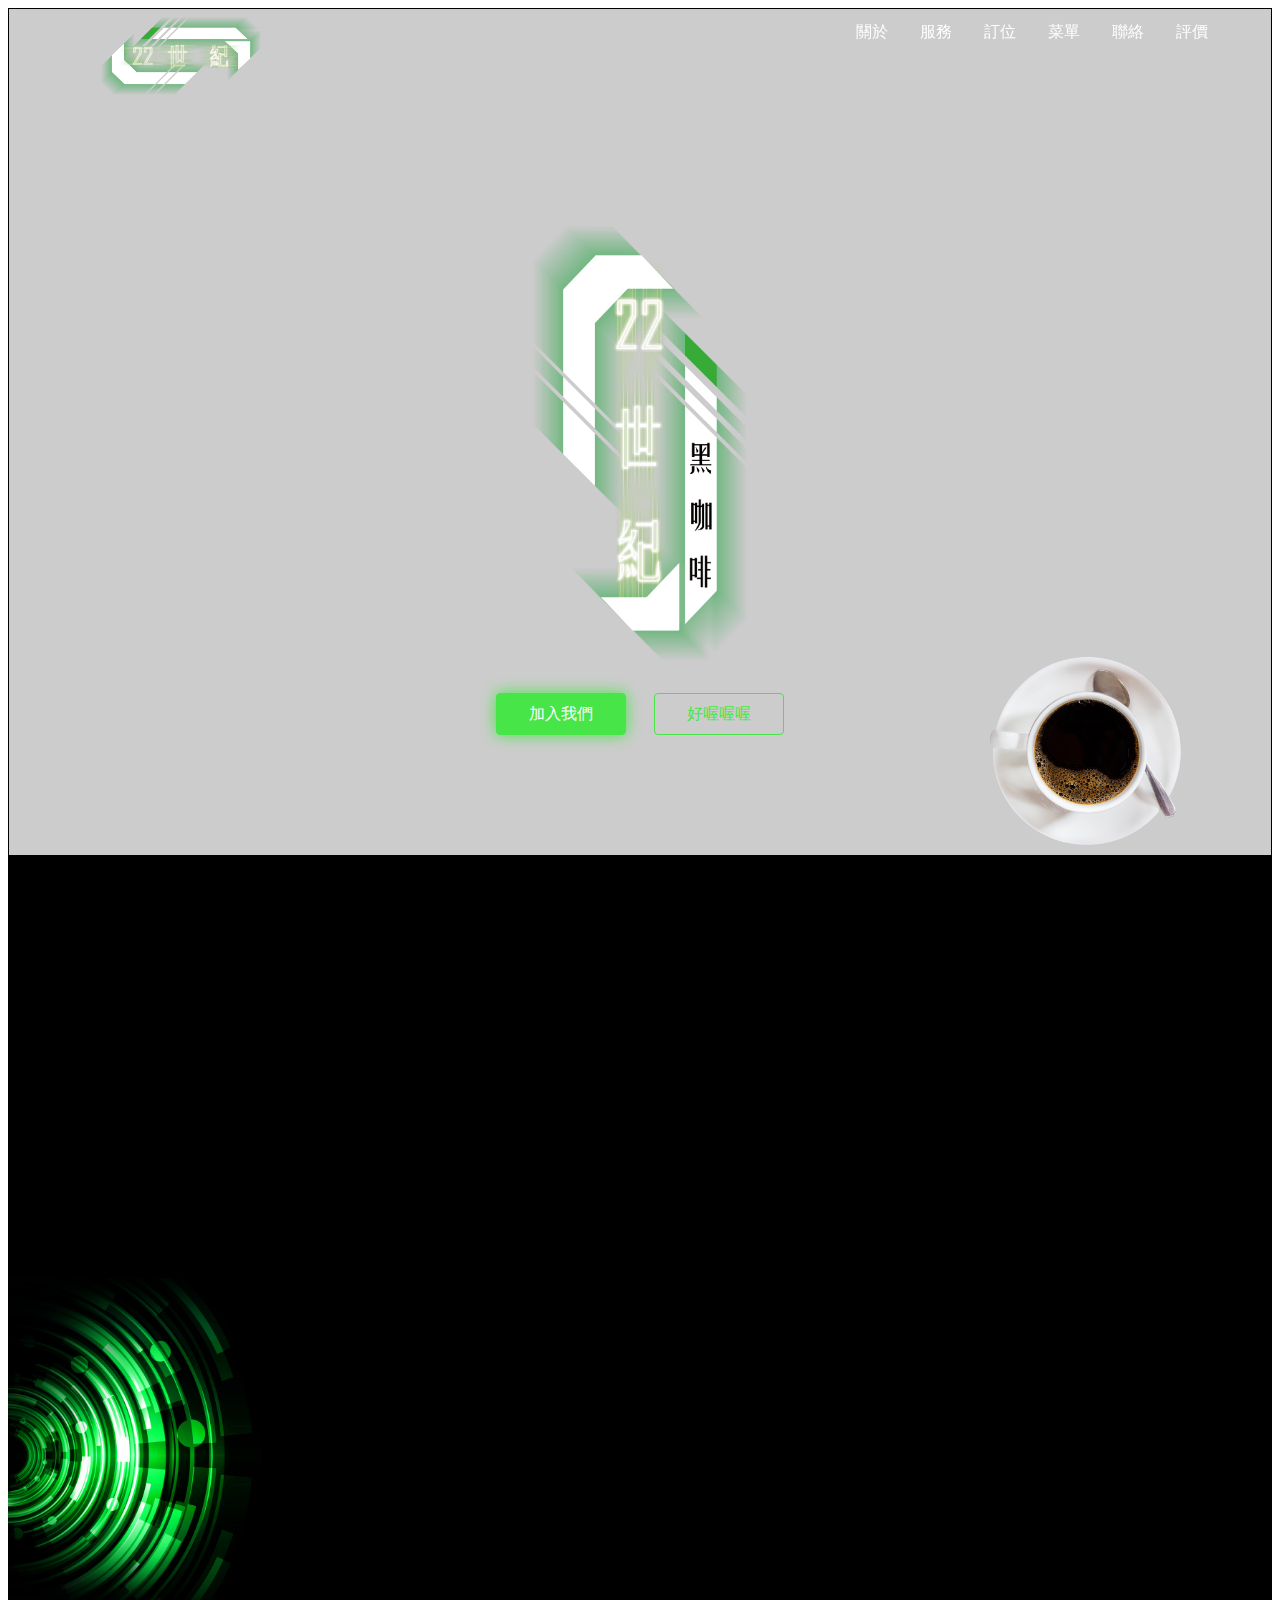
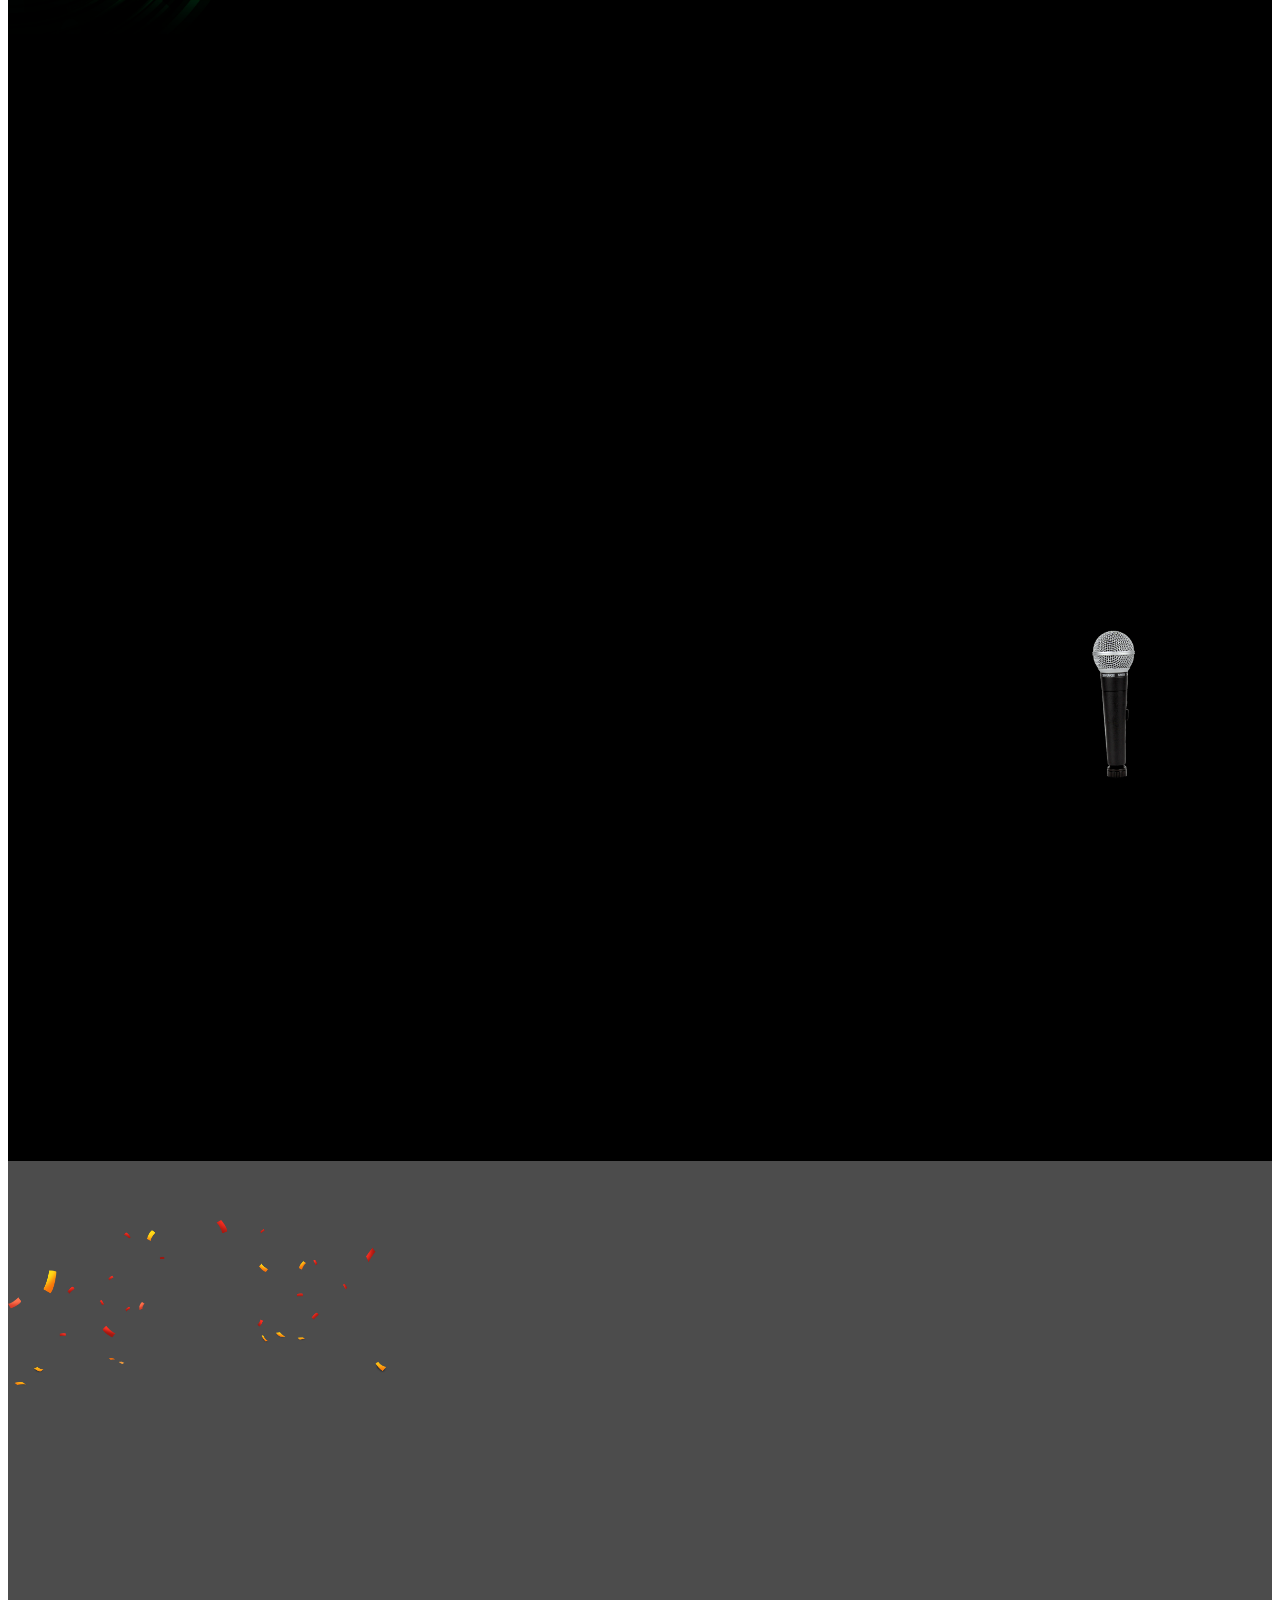
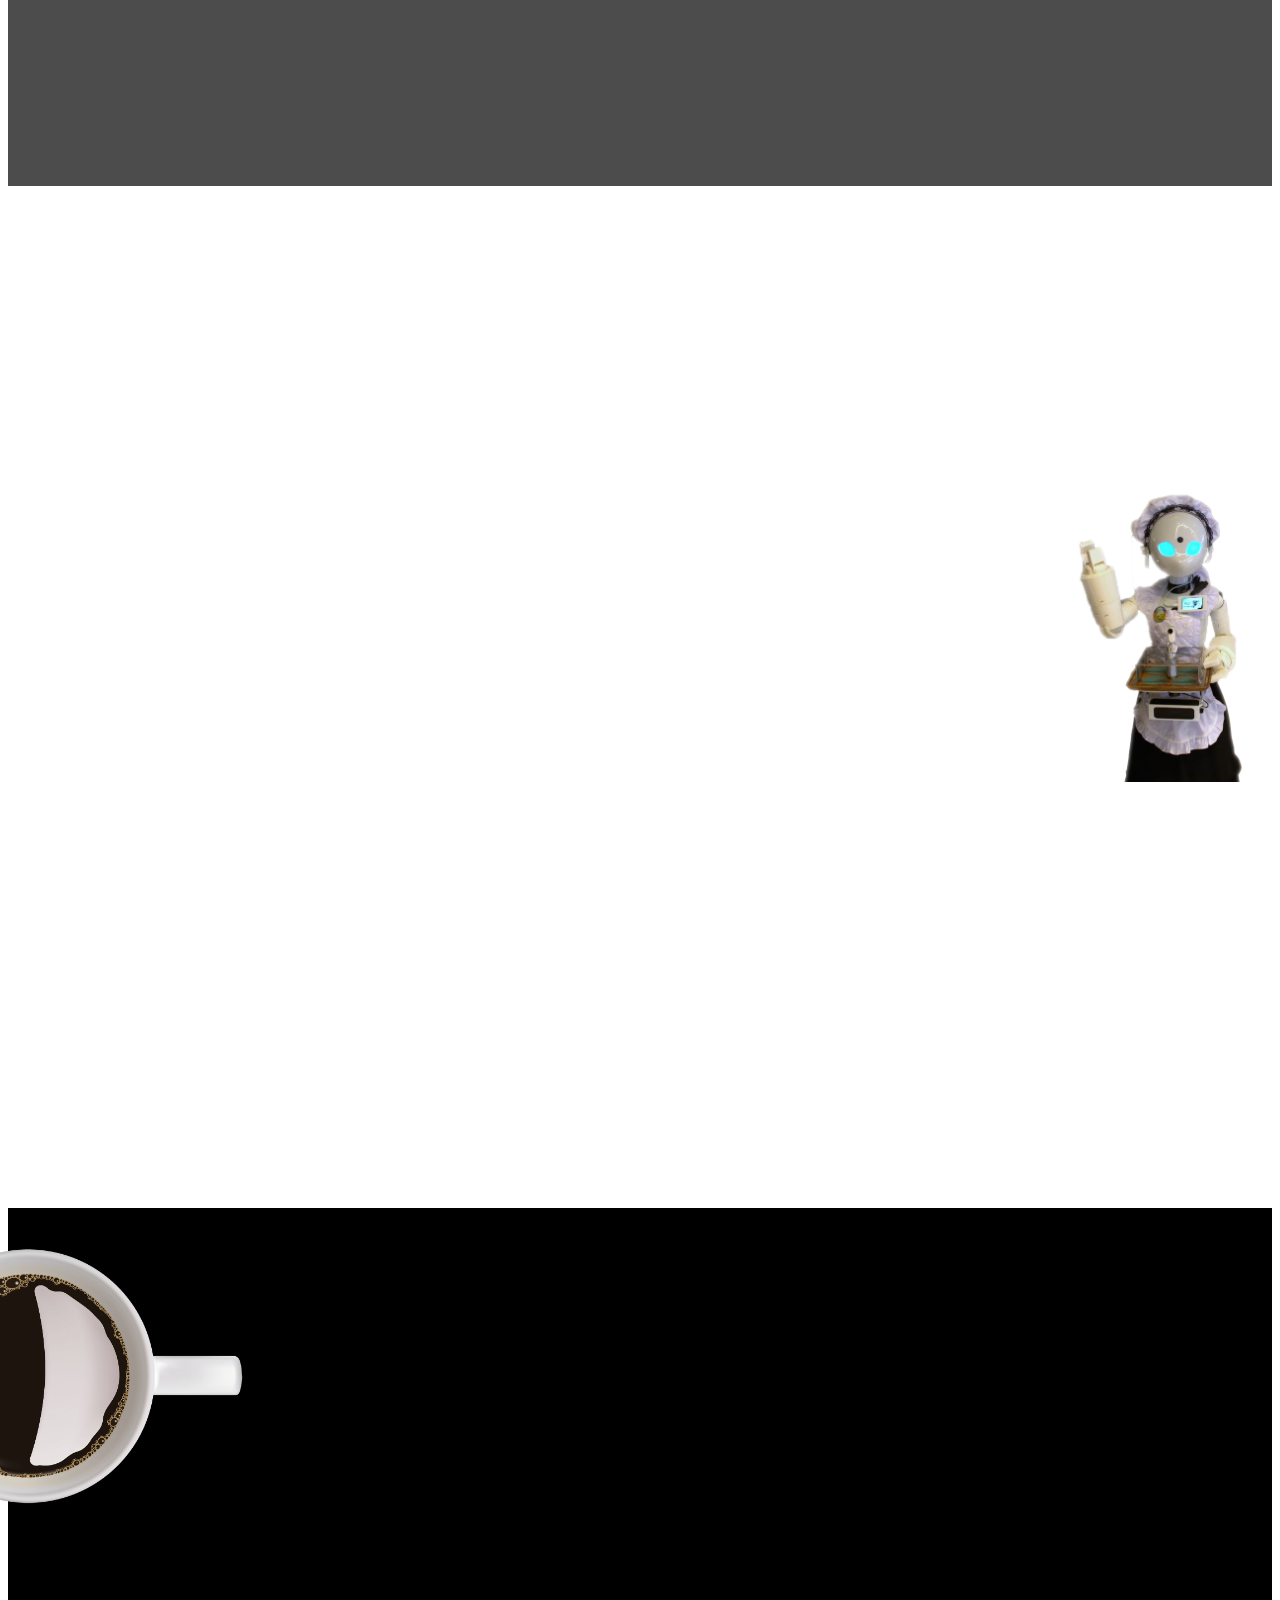
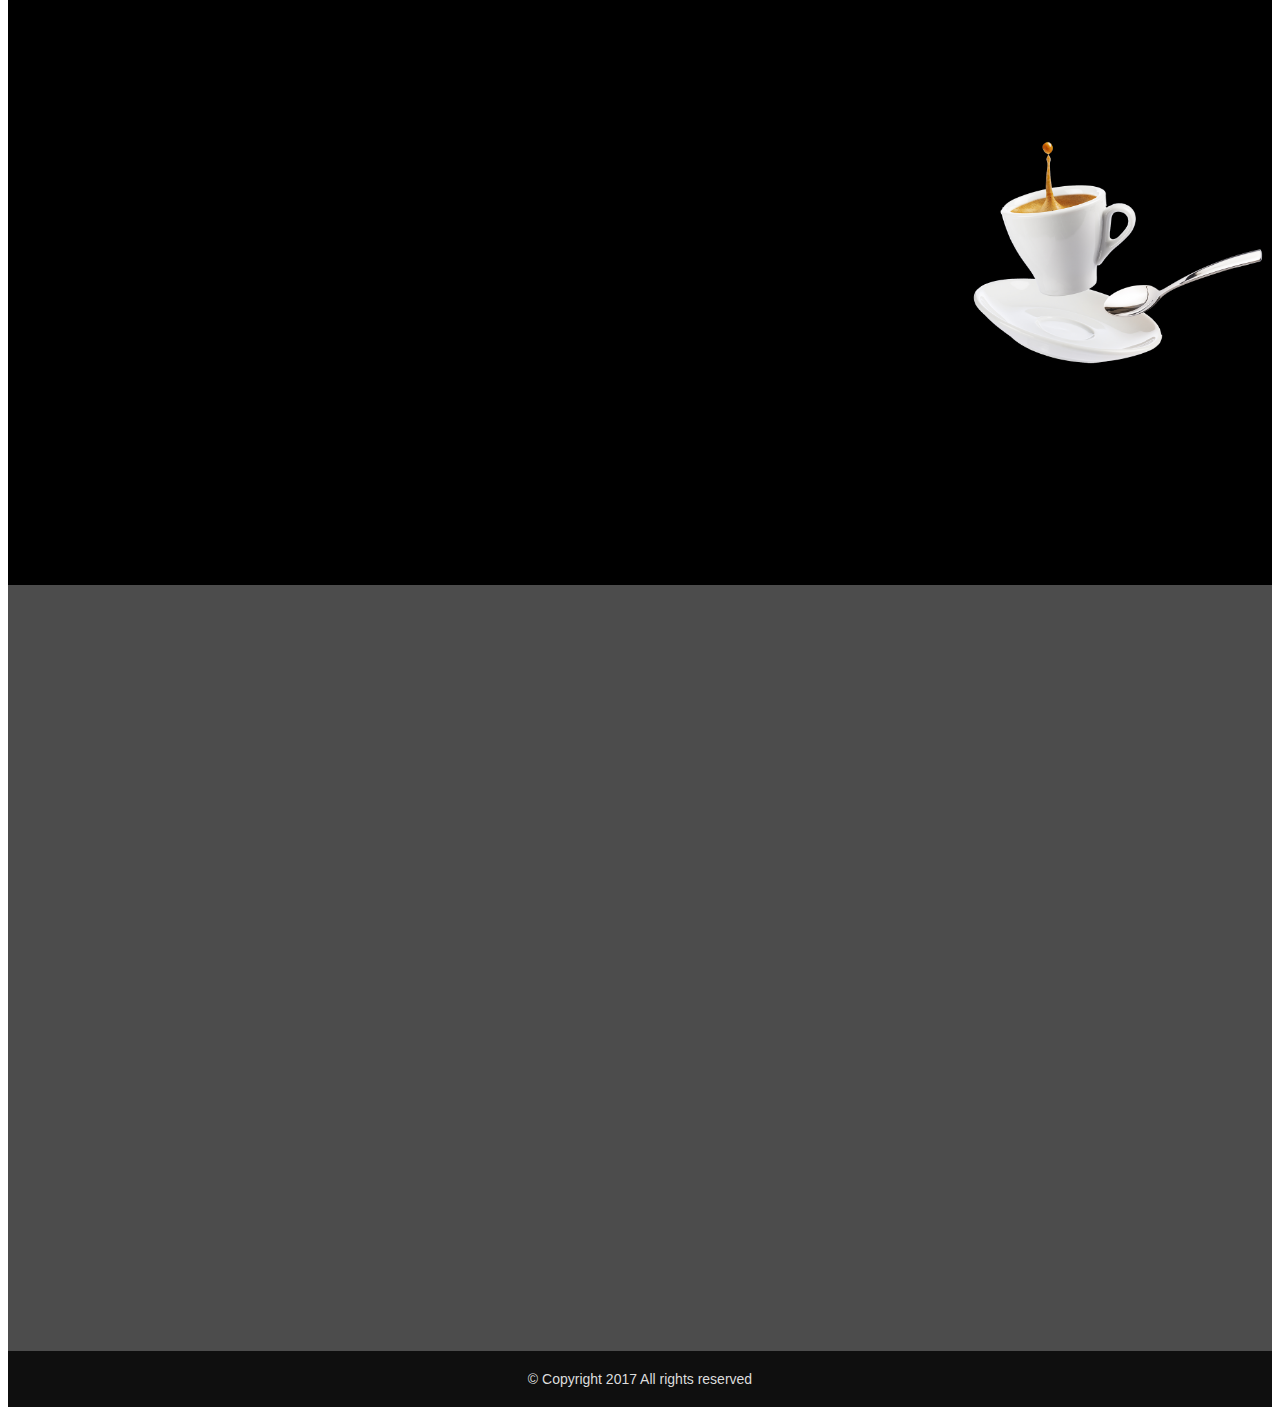
==== index.html @ e8d7d461 "Add files via upload" ====
<!DOCTYPE html>
<html lang="zh-Hent-TW">
<head>
	<meta charset="UTF-8">
	<meta name="viewport" content="width=device-width, initial-scale=1.0">
	<title>22世紀黑咖啡</title>
	<!-- Normalize -->
	<link rel="s22世紀黑咖啡tylesheet" href="assets/css/normalize.css">
	<!-- Vendor -->
	<link rel="stylesheet" href="assets/vendor/owlcarousel2/assets/owl.carousel.min.css">
	<link rel="stylesheet" href="assets/vendor/fancybox3/jquery.fancybox.css">
	<!-- <link rel="stylesheet" href="assets/vendor/owlcarousel2/assets/owl.theme.default.min.css"> -->
	<!-- Custom -->
	<link rel="stylesheet" href="assets/css/style.css">
</head>
<body>
	<div class="wrapper">

		<!-- Start header -->
		<header class="header">
			<div class="navbar">
				<div class="container">
					<a href="#!" class="brand">
						<h1>22世紀 黑咖啡</h1>
					</a>
					<ul class="nav js-onePageNav">
						<li class="nav-item">
							<a href="index.html#about" class="nav-link">關於</a>
						</li>
						<li class="nav-item">
							<a href="index.html#service" class="nav-link">服務</a>
						</li>
						<li class="nav-item">
							<a href="index.html#reservation" class="nav-link">訂位</a>
						</li>
						<li class="nav-item">
							<a href="index.html#menu" class="nav-link">菜單</a>
						</li>
						<li class="nav-item">
							<a href="index.html#contact" class="nav-link">聯絡</a>
						</li>
						<li class="nav-item">
							<a href="evaluation.html" class="nav-link">評價</a>
						</li>
						<!-- <a href="#!" class="close-btn">
							<span></span>
							<span></span>
						</a> -->
					</ul>
					<a href="#!" class="menu-toggle">
						<span></span>
						<span></span>
						<span></span>
					</a>
				</div>
			</div>
		</header>
		<!-- End header -->

		<!-- Start main -->
		<section class="main">
			
			<!-- Start jumbotron -->
			<div class="jumbotron jumbotron-video">
				<div class="mask-dark"></div>
				<div class="container">
					<div class="logo-image js-fadeInUp"></div>
					<div class="btn-group-center js-fadeInUp">
						<a href="#!" class="btn btn-lg btn-primary">加入我們</a>
						<a href="#!" class="btn btn-lg btn-secondary">好喔喔喔</a>
					</div>
				</div>
			</div>
			<!-- End jumbotron -->

			<!-- Start about -->
			<div id="about" class="hero hero-bg-grey">
				<img class="parallax-1 rellax" src="assets/images/parallax/001.png" alt="">
				<div class="container">
					<div class="row">
						<div class="col-lg-6 col-md-12">
							<div class="about-preview js-fadeInLeft">
								<h3 class="title">
								迎向未來的咖啡</h3>
								<p class="para">未來是甚麼樣子?不論是100年後、10年後、1年後還是1個月後甚至是1秒以後，都沒人知道未來會是甚麼樣子，但是大家會喝咖啡來為未知的未來做好準備
								</p>
								<a href="#!" class="btn btn-primary">更多我們的故事</a>
							</div>
						</div>
						<div class="col-lg-6 col-md-12">
							<div class="js-fadeInRight">
								<div class="image-container">
									<div class="image" style="background-image: url('assets/images/products/product005.jpg');"></div>
								</div>
							</div>
						</div>
					</div>
				</div>
			</div>
			<!-- End about -->

			<!-- Start service -->
			<div id="service" class="hero hero-bg-white">
				<img src="assets/images/parallax/002.png" alt="" class="rellax parallax-2" data-rellax-speed="-2">
				<div class="container">
					<div class="section-intro js-fadeInUp">
						<h2 class="title">SERVICES</h2>
						<p class="para">這裡所提供的<br>永遠都是最完美的咖啡</p>
					</div>
					<div class="service-group">
						<div class="row">
							<div class="col-lg-4 col-md-6 col-sm-12">
								<div class="service-item js-fadeInUp">
									<div class="image-container">
										<div class="image" style="background-image: url('assets/images/products/product001.jpg');"></div>
									</div>
									<div class="preview">
										<h4 class="title">先進的服務</h4>
										<h5 class="subtitle">引進機械服務生技術，將人為疏失降至最小</h5>
										<p class="para">從科技公司特別引進，經過特殊的人工智能訓練，動作精密，不會出任何差錯，即便遇到天災人禍也能做出完美的反應
										</p>
										<a href="#!" class="btn btn-secondary">Read more</a>
									</div>
								</div>
							</div>
							<div class="col-lg-4 col-md-6 col-sm-12">
								<div class="service-item">
									<div class="image-container">
										<div class="image" style="background-image: url('assets/images/products/product002.jpg');"></div>
									</div>
									<div class="preview">
										<h4 class="title">精緻的小點</h4>
										<h5 class="subtitle">先進的人工智能料理
										，帶給您優質的未來</h5>
										<p class="para">由本公司特別研發機器人所擔任廚師，能夠根據顧客要求隨意的調味，帶給您完美的一餐</p>
										<a href="#!" class="btn btn-secondary">Read more</a>
									</div>
								</div>
							</div>
							<div class="col-lg-4 col-md-6 col-sm-12">
								<div class="service-item">
									<div class="image-container">
										<div class="image" style="background-image: url('assets/images/products/product003.jpg');"></div>
									</div>
									<div class="preview">
										<h4 class="title">寬敞的包廂</h4>
										<h5 class="subtitle">提供包廂，歡迎進入
										</h5>
										<p class="para">提供寬敞的包廂空間，內部隱私空間自由，絕不會被打擾，包廂內同時也有專門服務機器人，能夠根據顧客要求做出對應</p>
										<a href="#!" class="btn btn-secondary">Read more</a>
									</div>
								</div>
							</div>
						</div>
					</div>
				</div>
			</div>
			<!-- End service -->

			<!-- Start reservation -->
			<div id="reservation" class="hero reservation">
				<div class="mask-dark"></div>
				<img src="assets/images/parallax/003.png" alt="" class="rellax parallax-3" data-rellax-speed="-2">
				<div class="container">
					<div class="section-intro js-fadeInUp">
						<h2 class="title">RESERVATION</h2>
						<p class="para">快來喔!<br>有超擬真人工智能女僕
						</p>
					</div>
					<div class="btn-group-center js-fadeInUp">
						<a href="#!" class="btn btn-primary btn-lg">訂位請點我</a>
					</div>
				</div>
			</div>
			<!-- End reservation -->

			<!-- Start menu -->
			<div id="menu" class="hero">
				<img src="assets/images/parallax/004.png" alt="" class="rellax parallax-4" data-rellax-speed="-2">
				<div class="container">
					<div class="section-intro js-fadeInUp">
						<h2 class="title">MENU</h2>
						<p class="para2">來看看我們的菜單，提供了各式各樣的商品等等的文字<br>換行繼續寫，更多的文字</p>
					</div>
					<div class="menu-list js-fadeInUp">
						<div class="title-bar">
							<h3 class="title">Coffee & Beverage</h3>
							<a href="#!" class="btn btn-secondary mobile-hidden">more</a>
						</div>
						<div class="owl-carousel owl-theme">
							<a class="list-item" data-fancybox="group" href="assets/images/products/product005.jpg">
								<div class="image-container">
									<div class="image" style="background-image: url('assets/images/products/product009.jpg');"></div>
								</div>
								<div class="preview">
									<h5 class="title">基因改造青花素雞肉三明治</h5>
									<h6 class="subtitle">供應的條件</h6>
								</div>
							</a>
							<a class="list-item" data-fancybox="group" href="assets/images/products/product006.jpg">
								<div class="image-container">
									<div class="image" style="background-image: url('assets/images/products/product006.jpg');"></div>
								</div>
								<div class="preview">
									<h5 class="title">綠煙分子咖啡</h5>
									<h6 class="subtitle">供應的條件</h6>
								</div>
							</a>
							<a class="list-item" data-fancybox="group" href="assets/images/products/product007.jpg">
								<div class="image-container">
									<div class="image" style="background-image: url('assets/images/products/product007.jpg');"></div>
								</div>
								<div class="preview">
									<h5 class="title">鱟血牛肉骸堡</h5>
									<h6 class="subtitle">供應的條件</h6>
								</div>
							</a>
							<a class="list-item" data-fancybox="group" href="assets/images/products/product008.jpg">
								<div class="image-container">
									<div class="image" style="background-image: url('assets/images/products/product008.jpg');"></div>
								</div>
								<div class="preview">
									<h5 class="title">骯亮鬆餅</h5>
									<h6 class="subtitle">供應的條件</h6>
								</div>
							</a>
							<a class="list-item" data-fancybox="group" href="assets/images/products/product004.jpg">
								<div class="image-container">
									<div class="image" style="background-image: url('assets/images/products/product004.jpg');"></div>
								</div>
								<div class="preview">
									<h5 class="title">甘藍蜜糖莓吐司</h5>
									<h6 class="subtitle">供應的條件</h6>
								</div>
							</a>
						</div>
						<div class="btn-group-center desktop-hidden">
							<a href="#!" class="btn btn-secondary">more</a>
						</div>
					</div>
				</div>
			</div>
			<!-- End menu -->

			<!-- Start contact -->
			<div id="contact" class="hero hero-bg-grey">
				<img src="assets/images/parallax/005.png" alt="" class="rellax parallax-5" data-rellax-speed="-2">
				<div class="container">
					<div class="section-intro js-fadeInUp">
						<h2 class="title">CONTACT</h2>
						<p class="para">想要聯絡我們或了解更多的資訊嗎？你可以利用底下的聯絡方式</p>
					</div>
					<div class="row">
						<div class="col-lg-6 col-md-12">
							<div class="contact-info js-fadeInLeft">
								<div class="info-item">
									<h4 class="title"><span>PHONE & TEL</span></h4>
									<div class="info">
										<a href="#!">0912-345-678</a>
										<span> | </span>
										<a href="#!">07-7894561</a>
									</div>
								</div>
								<div class="info-item">
									<h4 class="title"><span>LOCATION</span></h4>
									<a href="#!" class="info">桃園</a>
								</div>
								<div class="info-item">
									<h4 class="title"><span>HOURS</span></h4>
									<a href="#!" class="info">00:00到8:00</a>
								</div>
							</div>
						</div>
						<div class="col-lg-6 col-md-12">
							<div class="map-container js-fadeInRight">
								<iframe src="https://www.google.com/maps/embed?pb=!1m14!1m8!1m3!1d14049.071681355357!2d121.55844387575793!3d25.027788237192894!3m2!1i1024!2i768!4f13.1!3m3!1m2!1s0x3442abb6e9d93249%3A0xd508f7b3aa02d931!2z6Ie65YyXMTAx6KeA5pmv5Y-w!5e0!3m2!1szh-TW!2stw!4v1532603186485" width="100%" height="100%" frameborder="0" style="border:0" allowfullscreen></iframe>
							</div>
						</div>
					</div>
				</div>	
			</div>
			<!-- End contact -->
		</section>
		<!-- End main -->

		<!-- Start footer -->
		<footer class="footer">
			<div class="mask-dark"></div>
			<div class="hero">
				<img src="assets/images/parallax/006.png" alt="" class="rellax parallax-6" data-rellax-speed="-2">
				<img src="assets/images/parallax/007.png" alt="" class="rellax parallax-7" data-rellax-speed="-2">
				<div class="container">
					<!-- <a href="#!" class="brand"></a>
					<ul class="nav">
						<li class="nav-item">
							<a href="" class="nav-link">關於</a>
						</li>
						<li class="nav-item">
							<a href="" class="nav-link">服務</a>
						</li>
						<li class="nav-item">
							<a href="" class="nav-link">訂位</a>
						</li>
						<li class="nav-item">
							<a href="" class="nav-link">菜單</a>
						</li>
						<li class="nav-item">
							<a href="" class="nav-link">聯絡</a>
						</li>
					</ul> -->
					<div class="section-intro js-fadeInUp">
						<h2 class="title">訂閱電子報</h2>
						<p class="para">留下你的姓名及 Email 就有機會領取我們的商品折價卷喔</p>
					</div>

					<form class="form js-fadeInUp" action="http://www.newsleopard.com/mailverify.htm?x=0000000065862abb01658ae5d37d35b1" target="popupwindow" method="post" onsubmit="window.open('', 'popupwindow', 'yesscrollbars=,width=350,height=115');return true">
						<div class="form__item">
							<label class="form__label" for="name">姓名：</label>
							<input id="name" class="form__input" type="text" name="name">
						</div>
						<div class="form__item">
							<label class="form__label" for="mail">信箱：</label>
							<input id="mail" class="form__input" type="email" name="email">
						</div>
						<div class="form__item">
							<input class="form__submit btn btn-primary btn-lg" type="submit" value="送出">
						</div>
					</form>

				</div>
			</div>
			<div class="copyright">
				<p>© Copyright 2017 All rights reserved</p>
			</div>
		</footer>
		<!-- End footer -->

	</div>
</body>
<!-- JS -->
<!-- lib -->
<script src="assets/vendor/jquery/jquery-3.3.1.min.js"></script>
<!-- vendor -->
<script src="assets/vendor/owlcarousel2/owl.carousel.min.js"></script>
<script src="assets/vendor/vide/jquery.vide.min.js"></script>
<script src="assets/vendor/rellax/rellax.min.js"></script>
<script src="assets/vendor/fancybox3/jquery.fancybox.min.js"></script>
<script src="assets/vendor/scrollreveal/scrollreveal.min.js"></script>
<script src="assets/vendor/onePageNav/jquery.nav.js"></script>
<!-- custom -->
<script>
	// 導覽列的變化
	// x = $('.navbar').height();
	// console.log(x);
	// 抓取視窗偵測滾動事件
	$(window).scroll(function(){
		scrolledPx = $(this).scrollTop(); //抓取滾動距離
		if(scrolledPx >= 200){ //條件判斷 "如果滾動距離大於200px"
			$('.navbar').addClass('active'); //加上 active class
		}else{
			$('.navbar').removeClass('active'); //移除 active class
		}
	})

	// 彈跳選單 or 下拉選單
	$('.menu-toggle').on('click', function(){
		$(this).toggleClass('active');
		$('.navbar .nav').toggleClass('active');
	})
	$('.nav-link').on('click', function(){
		$('.menu-toggle').removeClass('active');
		$('.navbar .nav').removeClass('active');
	})

	// owl-carousel initialize
	$(document).ready(function(){
		$(".owl-carousel").owlCarousel({
			responsive:{
		        0:{
		            items:2
		        },
		        769:{
		            items:4
		        }
		    },
			margin: 32,
			// loop: true,
			// autoplay: true,
			// autoplayTimeout: 1000,
			nav: true,
			// navText: []
		});
	});

	// vide
	$('.jumbotron-video').vide({
		'mp4': 'assets/video/bg.mp4',
		'webm': 'assets/video/bg.webm',
		'ogv': 'assets/video/bg.ogv',
		'poster': 'assets/images/bg/bg001.jpg'
	}, {
		posterType: 'none'
	});

	// rellax
	var rellax = new Rellax('.rellax', {
		// speed: -2,
		center: true,
		// wrapper: null,
		// round: true,
		// vertical: true,
		// horizontal: false
	});

	// fancybox3
	$('[data-fancybox]').fancybox({
		// Options will go here
		loop: true,
		buttons: [
			// "zoom",
			// "share",
			// "slideShow",
			// "fullScreen",
			// "download",
			// "thumbs",
			"close"
		],
		infobar: false,
		hideScrollbar: false
	});

	// scrollreveal
	ScrollReveal().reveal('.js-fadeInUp',{
		origin: 'bottom',
		distance: '50px',
		delay: 200,
		duration: 800
		// reset: true
	});
	ScrollReveal().reveal('.js-fadeInLeft',{
		origin: 'left',
		distance: '50px',
		delay: 200,
		duration: 800
		// reset: true
	});
	ScrollReveal().reveal('.js-fadeInRight',{
		origin: 'right',
		distance: '50px',
		delay: 200,
		duration: 800
		// reset: true
	});
	ScrollReveal().reveal('.service-item',{
		origin: 'bottom',
		distance: '50px',
		duration: 500,
		interval: 300
	});

	// onePageNav
	$('.js-onePageNav').onePageNav({
		currentClass: 'active'
	})

</script>
</html>
---- assets/css/style.css ----
/**
 * Page name
 * Copyright 2017
 * Author
 * Licensed 
 */
/*------------------------------------*\
    Content
\*------------------------------------*/
/**
 * Content............You're reading it!
 * Globel...............Set common style
 * Layout...........Set grid
 * Components...........Set components styles
 */
 
 
/*------------------------------------*\
    Globel
\*------------------------------------*/
*{
	box-sizing: border-box;
	position: relative;
}
html,body{
	font-family: '微軟正黑體', arial;
}
h1,h2,h3,h4,h5,h6,p{
	padding: 0;
	margin: 0;
}
ul{
	list-style: none;
	margin: 0;
	padding: 0;
}
a{
	text-decoration: none;
	color: #FAFAFA;
	outline: none;
}

/*------------------------------------*\
    Layout
\*------------------------------------*/
.container{
	max-width: 1200px;
	margin: 0 auto;
	/*border: 1px solid #ccc;*/
	height: 100%;
	padding-right: 16px;
	padding-left: 16px;
}
.row{
	margin-left: -16px;
	margin-right: -16px;
}
.row:after{
	content: '';
	display: block;
	clear: both;
}
.col-lg-6,.col-lg-4,.col-lg-3,
.col-md-6,.col-md-12,
.col-sm-12{
	float: left;
	/*border: 1px solid red;*/
	padding-left: 16px;
	padding-right: 16px;
}
.col-lg-6{
	width: 50%;
}
.col-lg-4{
	width: 33.3333333%;
}
.col-lg-3{
	width: 25%;
}
@media (max-width: 768px){
	.col-md-6{
		width: 50%;
	}
	.col-md-12{
		width: 100%;
	}
}
@media (max-width: 576px){
	.col-sm-12{
		width: 100%;
	}
}
/*------------------------------------*\
    Components
\*------------------------------------*/

/* btn */
.btn{
	display: inline-block;
	font-size: 16px;
	line-height: 24px;
	padding: 4px 16px;
	border: 1px solid #fff;
	color: #fff;
	border-radius: 4px;
	transition: all 0.3s;
	cursor: pointer;
	outline: none;
}
/* 大小設定 */
.btn.btn-lg{
	padding: 8px 32px;
}
/* 主要按鈕 */
.btn.btn-primary{
	background-color: #47E547;
	border: 1px solid #47E547;
	color: #fefefe;
	box-shadow: 0 0 15px rgba(71, 229, 71, 1.0);
}
.btn.btn-primary:hover{
	background-color: #2F992F;
	border: 1px solid #2F992F;
}
/* 次要按鈕 */
.btn.btn-secondary{
	border: 1px solid #47E547;
	color: #47E547;
}
.btn.btn-secondary:hover{
	background-color: #47E547;
	color: #fefefe;
}
.btn-group-center{
	text-align: center;
}
.btn-group-center .btn{
	margin-left: 12px;
	margin-right: 12px;
}
.btn-group-right{
	text-align: right;
}
.btn-group-right .btn{
	margin-left: 24px;
}
@media (max-width: 576px){
	.btn-group-center{
		display: flex;
		flex-direction: column;
		width: 240px;
		margin: 0 auto;
	}
	.btn-group-center .btn{
		margin-bottom: 24px;
	}
	.btn-group-center .btn:last-child{
		margin-bottom: 0;
	}
}

/* image-container */
.image-container{
	width: 100%;
}
.image-container:before{
	content: '';
	display: block;
	width: 100%;
	padding-top: 75%;
}
.image-container .image{
	position: absolute;
	top: 0;
	left: 0;
	width: 100%;
	height: 100%;
	background-position: center;
	background-size: cover;
	background-repeat: no-repeat;
}

/* navbar */
.navbar{
	height: 100px;
	/*background-color: rgba(0,0,0,0.8);*/
	/* border-bottom: 1px solid #666; */
	position: fixed;
	top: 0;
	left: 0;
	z-index: 500;
	width: 100%;
	transition: all 0.3s;
}
.navbar.active{
	height: 64px;
	border-bottom: 0px;
	background-color: rgba(76,19,76,0.8);
}
.navbar .brand{
	display: inline-block;
	width: 250px;
	height: 130px;
	background-image: url('../images/common/logo.jpg');
	background-size: contain;
	background-position: center;
	background-repeat: no-repeat;

	text-indent: 100%;
	white-space: nowrap;
	overflow: hidden;
	transition: all 0.3s;
}
.navbar.active .brand{
	width: 160px;
	height: 64px;
}
.navbar .nav{
	float: right;
}
.navbar .nav .nav-item{
	float: left;
}
.navbar .nav .nav-link{
	color: #fefefe;
	display: block;
	line-height: 24px;
	padding: 20px 16px;
	transition: all 0.3s;
}
.navbar .nav .nav-link:hover,
.navbar .nav .nav-item.active .nav-link{
	color: #78DB78;
}
@media (max-width: 768px){
	.navbar .nav{
		position: fixed;
		top: 0;
		left: 0;
		width: 100%;
		height: 100%;
		background-color: #000;
		z-index: 500;

		display: flex;
		justify-content: center;
		flex-direction: column;
		
		opacity: 0;
		visibility: hidden;
		transition: all 0.3s;
	}
	.navbar .nav.active{
		opacity: 1;
		visibility: visible;
	}
	.navbar .nav .nav-item{
		float: none;
	}
	.navbar .nav .nav-item .nav-link{
		width: 100%;
		padding: 12px 16px;
		text-align: center;
	}
}

/* menu-toggle */
.menu-toggle{
	width: 48px;
	height: 48px;
	float: right;
	margin-top: 8px;
	padding: 12px 8px;
	display: none;
	z-index: 600;
}
@media (max-width: 768px){
	.menu-toggle{
		display: block;
	}
}
.menu-toggle span{
	width: 32px;
	height: 2px;
	display: block;
	background-color: #78DB78;
	/*margin-bottom: 8px;*/
	position: absolute;
	left: 50%;
	transform: translate(-50%,0);
	transition: all 0.3s;
}
.menu-toggle span:nth-child(1){
	top: 12px;
}
.menu-toggle.active span:nth-child(1){
	top: 50%;
	transform: translate(-50%,-50%) rotate(45deg);
}
.menu-toggle span:nth-child(2){
	top: 22px;
}
.menu-toggle.active span:nth-child(2){
	opacity: 0;
}
.menu-toggle span:nth-child(3){
	top: 32px;
}
.menu-toggle.active span:nth-child(3){
	top: 50%;
	transform: translate(-50%,-50%) rotate(-45deg);
}


/* close-btn */
.close-btn{
	width: 48px;
	height: 48px;
	position: absolute;
	right: 16px;
	top: 8px;
	display: none;
}
@media (max-width: 768px){
	.close-btn{
		display: block;
	}
}
.close-btn span{
	width: 40px;
	height: 2px;
	background-color: #78DB78;
	display: block;
	position: absolute;
	top: 50%;
	left: 50%;
	transform: translate(-50%,-50%);
}
.close-btn span:nth-child(1){
	transform: translate(-50%,-50%) rotate(45deg);
}
.close-btn span:nth-child(2){
	transform: translate(-50%,-50%) rotate(-45deg);
}

/* hero */
.hero{
	padding-top: 200px;
	padding-bottom: 200px;
}
@media (max-width: 768px){
	.hero{
		padding-top: 80px;
		padding-bottom: 80px;
	}
}
.hero.hero-bg-white{
	background-color: #000000;
}
.hero.hero-bg-grey{
	background-color: #000000;
}

/* jumbotron */
.jumbotron{
	border: 1px solid #000;
	padding-top: 184px;
	padding-bottom: 120px;
	/*background-image: url('../images/bg/bg001.jpg');*/
	background-position: center;
	background-size: cover;
	background-attachment: fixed;
}
.jumbotron .mask-dark{
	background-color: rgba(0,0,0,0.2);
}
.jumbotron .logo-image{
	width: 500px;
	height: 500px;
	background-image: url('../images/common/logo-w.png');
	background-position: center;
	background-size: contain;
	background-repeat: no-repeat;
	margin: 0 auto;
}
@media (max-width: 768px){
	.jumbotron{
		padding-top: 144px;
		padding-bottom: 80px;
	}
	.jumbotron .logo-image{
		width: 200px;
		height: 200px;
	}
}

/* mask */
.mask-dark{
	position: absolute;
	width: 100%;
	height: 100%;
	left: 0;
	top: 0;
	background-color: rgba(0,0,0,0.7);
}

/* about-preview */
@media (max-width: 768px){
	.about-preview{
		margin-bottom: 48px;
	}
}
.about-preview .title{
	font-size: 32px;
	color: #fafafa;
	margin-bottom: 24px;
	margin-top: 80px;
	
	display: flex;
    justify-content: center;
    align-items: center;
    text-align: center;
    background: black;

    color: #fafafa;
    text-transform: uppercase;
    animation: shining 0.1s alternate infinite;
}
@keyframes shining {
  from {
    text-shadow: 0 0 6px rgba(63, 204, 63, 0.9),
      0 0 30px rgba(63, 204, 63, 0.3), 0 0 12px rgba(202, 255, 202, 0.5),
      0 0 21px rgba(202, 255, 202, 0.9), 0 0 34px rgba(202, 255, 202, 0.8),
      0 0 54px rgba(202, 255, 202, 0.9);
  }
  to {
    text-shadow: 0 0 6px rgba(63, 204, 63, 1),
      0 0 30px rgba(63, 204, 63, 0.4), 0 0 12px rgba(202, 255, 202, 0.6),
      0 0 22px rgba(202, 255, 202, 0.8), 0 0 38px rgba(202, 255, 202, 0.9),
      0 0 60px rgba(202, 255, 202, 1);
  }
}
@media (max-width: 992px){
	.about-preview .title{
		margin-top: 0;
	}
}
.about-preview .para{
	font-size: 16px;
	line-height: 32px;
	color: #fafafa;
	margin-bottom: 24px;
	text-shadow: 0 0 6px rgba(79, 255, 79, 0.9)
}

/* section-intro */
.section-intro{
	text-align: center;
	margin-bottom: 40px;
}
.section-intro .title{
	font-size: 48px;
	color: #3FCC3F;
	margin-bottom: 24px;
	text-shadow: 0px 0px 6px rgba(79,255,79,0.9);
}
.section-intro .para{
	font-size: 16px;
	line-height: 32px;
	color: #fafafa;
	text-shadow: 0px 0px 6px rgba(79,255,79,0.9);
}

.section-intro .para2{
	font-size: 16px;
	line-height: 32px;
	color: #000000;
	text-shadow: 0px 0px 6px rgba(79,255,79,0.9);
}


@media (max-width: 768px){
	.section-intro .title{
		font-size: 32px;
	}
}

/* service-item */
@media (max-width: 768px){
	.service-item{
		margin-bottom: 48px;
	}
	.service-group [class^="col-"]:last-child .service-item{
		margin-bottom: 0;
	}
}
.service-item .preview{
	padding-top: 16px;
}
.service-item .title{
	font-size: 24px;
	color: #fafafa;
	margin-bottom: 8px;

	white-space: nowrap;
	overflow: hidden;
	text-overflow: ellipsis;
}
.service-item .subtitle{
	font-size: 14px;
	color: #78DB78;
	margin-bottom: 16px;
}
.service-item .para{
	color: #fafafa;
	font-size: 16px;
	line-height: 24px;
	margin-bottom: 24px;

	/*border: 1px solid #000;*/
	height: 72px;
	overflow: hidden;
}

/* reservation */
.reservation{
	background-image: url('../images/bg/bg002.jpg');
	background-position: center;
	background-size: cover;
	background-attachment: fixed;
}
.reservation .section-intro .title,
.reservation .section-intro .para{
	color: #fefefe;
}

/* menu-list */
.menu-list{
	margin-bottom: 64px;
}
.menu-list:last-child{
	margin-bottom: 0;
}
.menu-list .title-bar{
	/*border: 1px solid #000;*/
	margin-bottom: 24px;
}
.menu-list .title-bar:after{
	content: '';
	display: block;
	clear: both;
}
.menu-list .title-bar .title{
	font-size: 24px;
	line-height: 40px;
	color: #78DB78;
	float: left;
	padding-left: 16px;
}
.menu-list .title-bar .title:before{
	content: '';
	display: inline-block;
	width: 4px;
	height: 24px;
	background-color: #78DB78;
	
	position: absolute;
	left: 0;
	top: 50%;
	transform: translate(0,-50%);
}
.menu-list .title-bar .btn{
	padding-top: 8px;
	padding-bottom: 8px;
	float: right;
}
.menu-list .list-item .image-container{
	margin-bottom: 16px;
}
.menu-list .list-item .image-container:before{
	padding-top: 100%;
}
.menu-list .list-item .title{
	font-size: 18px;
	color: #333;
	line-height: 24px;
	margin-bottom: 8px;
}
.menu-list .list-item .subtitle{
	font-size: 14px;
	color: #78DB78;
}
@media (max-width: 768px){
	.menu-list .list-item{
		/*margin-bottom: 48px;*/
	}
}

/* owl-carousel */
.owl-theme .owl-dots{
	display: flex;
	justify-content: center;
	margin-top: 24px;
}
@media (max-width: 768px){
	.owl-theme .owl-dots{
		margin-bottom: 24px;
	}
}
.owl-theme button.owl-dot{
	display: inline-block;
	vertical-align: top;
	width: 15px;
	height: 15px;
	border-radius: 50%;
	background-color: #ccc;
	outline: none;
	margin: 0 4px;
}
.owl-theme button.owl-dot.active{
	background-color: #78DB78;
}
.owl-theme .owl-nav{
	position: absolute;
	top: calc((100% - 106px) / 2);
	width: 100%;
}
.owl-theme .owl-nav button.owl-prev,
.owl-theme .owl-nav button.owl-next{
	width: 40px;
	height: 40px;
	border-radius: 50%;
	background-color: #78DB78;
	outline: none;
	color: #fff;
	box-shadow: 0 3px 5px rgba(0,0,0,0.5);
	position: absolute;
	transform: translate(0,-50%);
	top: 0;
	opacity: 0.5;
	transition: all 0.3s;
}
.owl-theme:hover .owl-nav button.owl-prev,
.owl-theme:hover .owl-nav button.owl-next{
	opacity: 1;
}
@media (max-width: 768px){
	.owl-theme .owl-nav button.owl-prev,
	.owl-theme .owl-nav button.owl-next{
		opacity: 1;
	}
}
.owl-theme .owl-nav button.owl-prev{
	left: -16px;
}
.owl-theme .owl-nav button.owl-next{
	right: -16px;
}



/* contact */
.contact-info{
	padding-top: 40px;
}
.contact-info .info-item{
	margin-bottom: 24px;
}
.contact-info .info-item .title{
	color: #78DB78;
	margin-bottom: 16px;
}
.contact-info .info-item .title span{
	display: inline-block;
	border-bottom: 2px solid #78DB78;
	line-height: 36px;
}
.contact-info .info-item .info{
	line-height: 32px;
}
.map-container{
	width: 100%;
	padding-top: 75%;
}
.map-container iframe{
	position: absolute;
	top: 0;
	left: 0;
}

/* footer */
.footer{
	background-image: url('../images/bg/bg003.jpg');
	background-position: center;
	background-size: cover;
	background-attachment: fixed;
}
.footer .brand{
	width: 240px;
	height: 240px;
	display: block;
	margin: 0 auto;
	background-image: url('../images/common/logo-w.png');
	background-position: center;
	background-size: contain;
}
@media (max-width: 768px){
	.footer .brand{
		width: 200px;
		height: 200px;
	}
}
.footer .nav{
	display: flex;
	justify-content: center;
}
.footer .nav .nav-link{
	display: block;
	color: #fefefe;
	padding: 24px;
	line-height: 24px;
	transition: all 0.3s;
}
@media (max-width: 768px){
	.footer .nav .nav-link{
		padding: 24px 8px;
	}
}
.footer .nav .nav-link:hover{
	color: #78DB78;
}
.footer .copyright{
	background-color: rgba(0,0,0,0.8);
	color: #ddd;
	text-align: center;
	line-height: 24px;
	padding: 16px 0;
	font-size: 14px;
}
.footer .section-intro .title,
.footer .section-intro .para{
	color: #fff;
}

/* form */
.form{
	max-width: 400px;
	margin: 0 auto;
}
.form__item{
	display: flex;
	margin-bottom: 32px;
	align-items: center;
}
.form__label{
	color: #fff;
	margin-right: 16px;
}
.form__input{
	display: inline-block;
	flex: 1;
	border: 1px solid #fff;
	line-height: 32px;
	background-color: transparent;
	color: #fff;
	border-radius: 4px;
	padding: 0 8px;
	outline: none;
}
.form__input:focus{
	border: 1px solid #78DB78;
}
.form__submit{
	flex: 1;
}

/* hidden */
.desktop-hidden{
	display: none;
}
@media (max-width: 768px){
	.desktop-hidden{
		display: block;
	}
	.mobile-hidden{
		display: none;
	}
}

/* parallax */
.rellax{
	position: absolute;
}
@media (max-width: 1024px){
	.rellax{
		display: none;
	}
}
.parallax-1{
	width: 30%;
	right: 0;
	top: -20%;
}
.parallax-2{
	width: 20%;
	left: 0;
	top: -20%;
}
.parallax-3{
	width: 25%;
	right: 0;
	top: -25%;
}
.parallax-4{
	width: 30%;
	left: 0;
	top: 0%;
}
.parallax-5{
	width: 50%;
	right: -20%;
	top: -15%;
}
.parallax-6{
	width: 30%;
	left: -10%;
	top: -15%;
}
.parallax-7{
	width: 25%;
	right: 0%;
	bottom: 0%;
}

/* evaluation page */

/* page title */
.page-title{
	padding-top: 160px;
	padding-bottom: 76px;
	border: 1px solid #000;
	background-image: url('../images/bg/bg001.jpg');
	background-size: cover;
	background-position: center;
	background-repeat: no-repeat;
}
.page-title .section-intro{
	margin-bottom: 0;
}
.page-title .section-intro .title,
.page-title .section-intro .para{
	color: #fff;
}

/* eval card */
.eval-card{
	padding: 16px;
	box-shadow: 0px 0px 10px rgba(0, 0, 0, 1.0);
	margin-bottom: 32px;
}
.eval-card .image{
	display: block;
	width: 100%;
	margin-bottom: 16px;
}
.eval-card .para{
	line-height: 32px;
	font-size: 16px;
}

.masonry-row{
	margin-left: -16px;
	margin-right: -16px;
}
.masonry-col{
	padding-left: 16px;
	padding-right: 16px;
	width: 33.333333%;
}
@media (max-width: 768px){
	.masonry-col{
		width: 50%;
	}
}
@media (max-width: 576px){
	.masonry-col{
		width: 100%;
	}
}
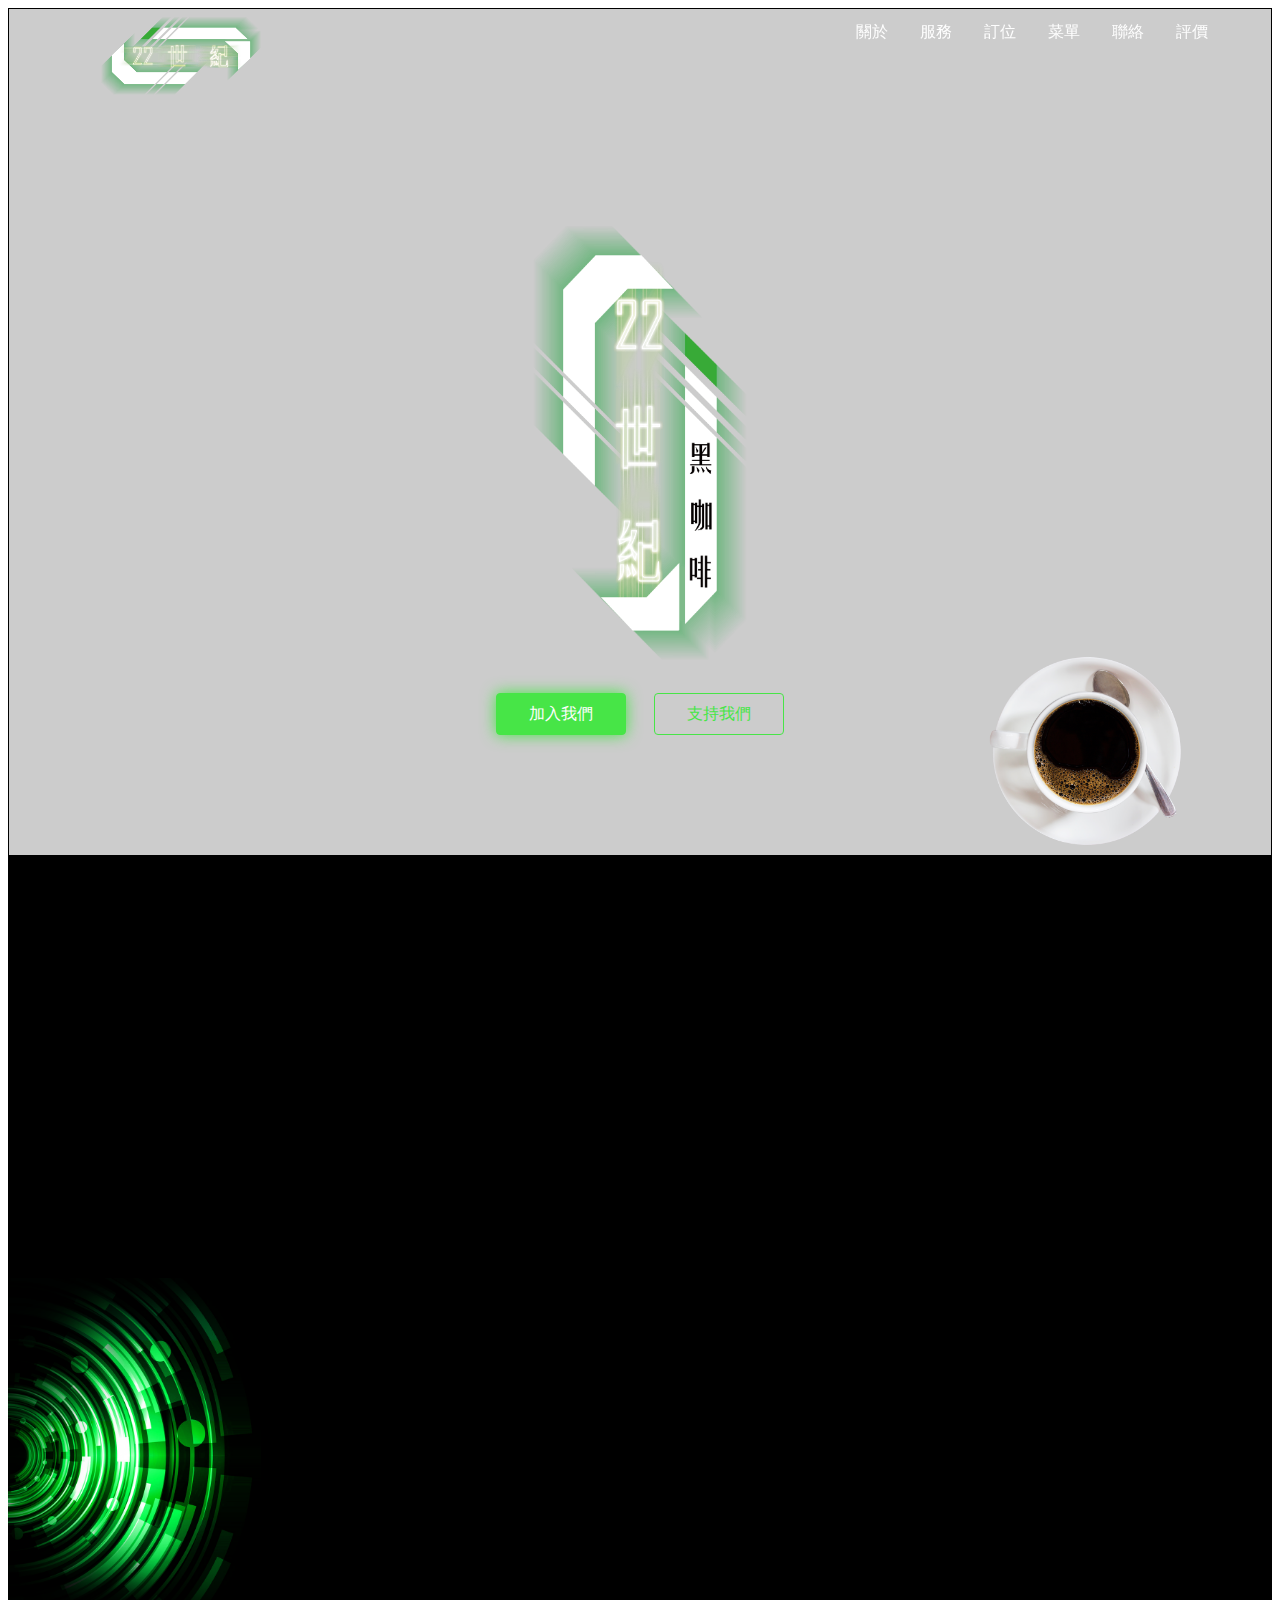
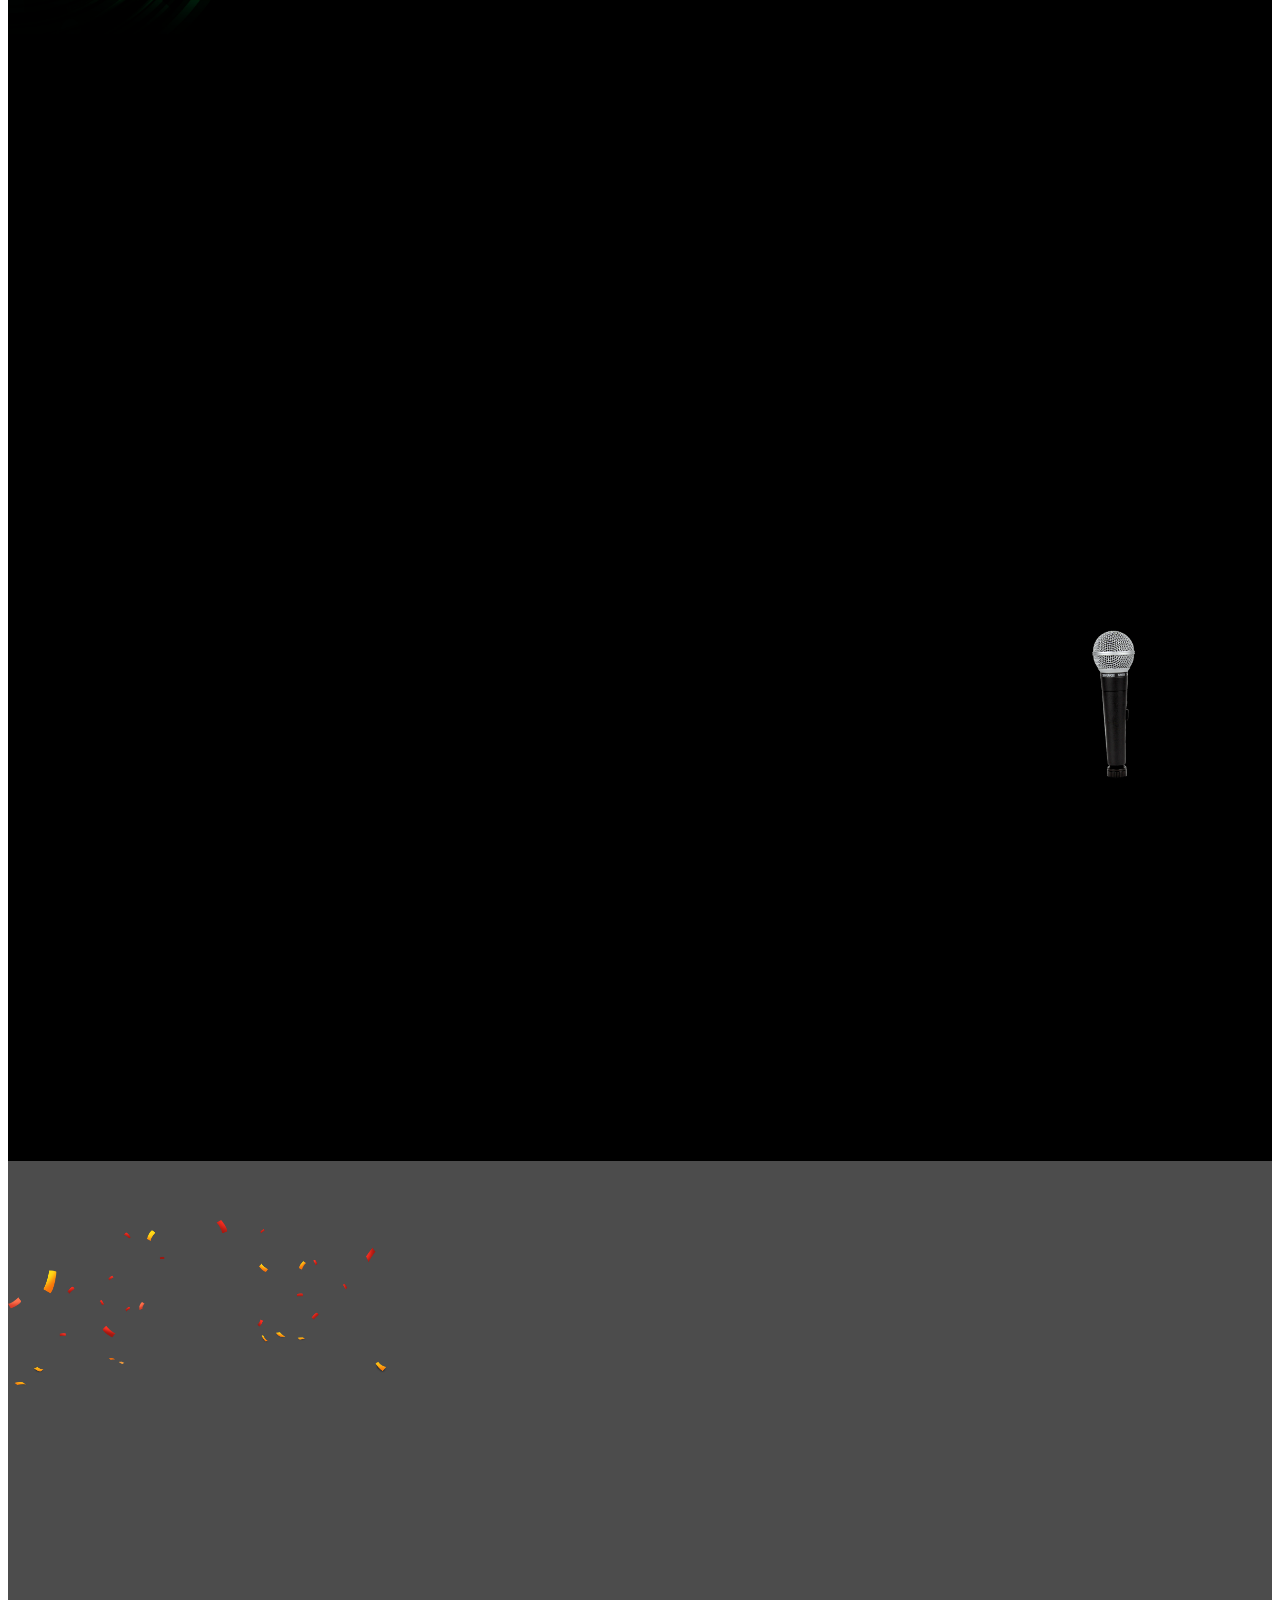
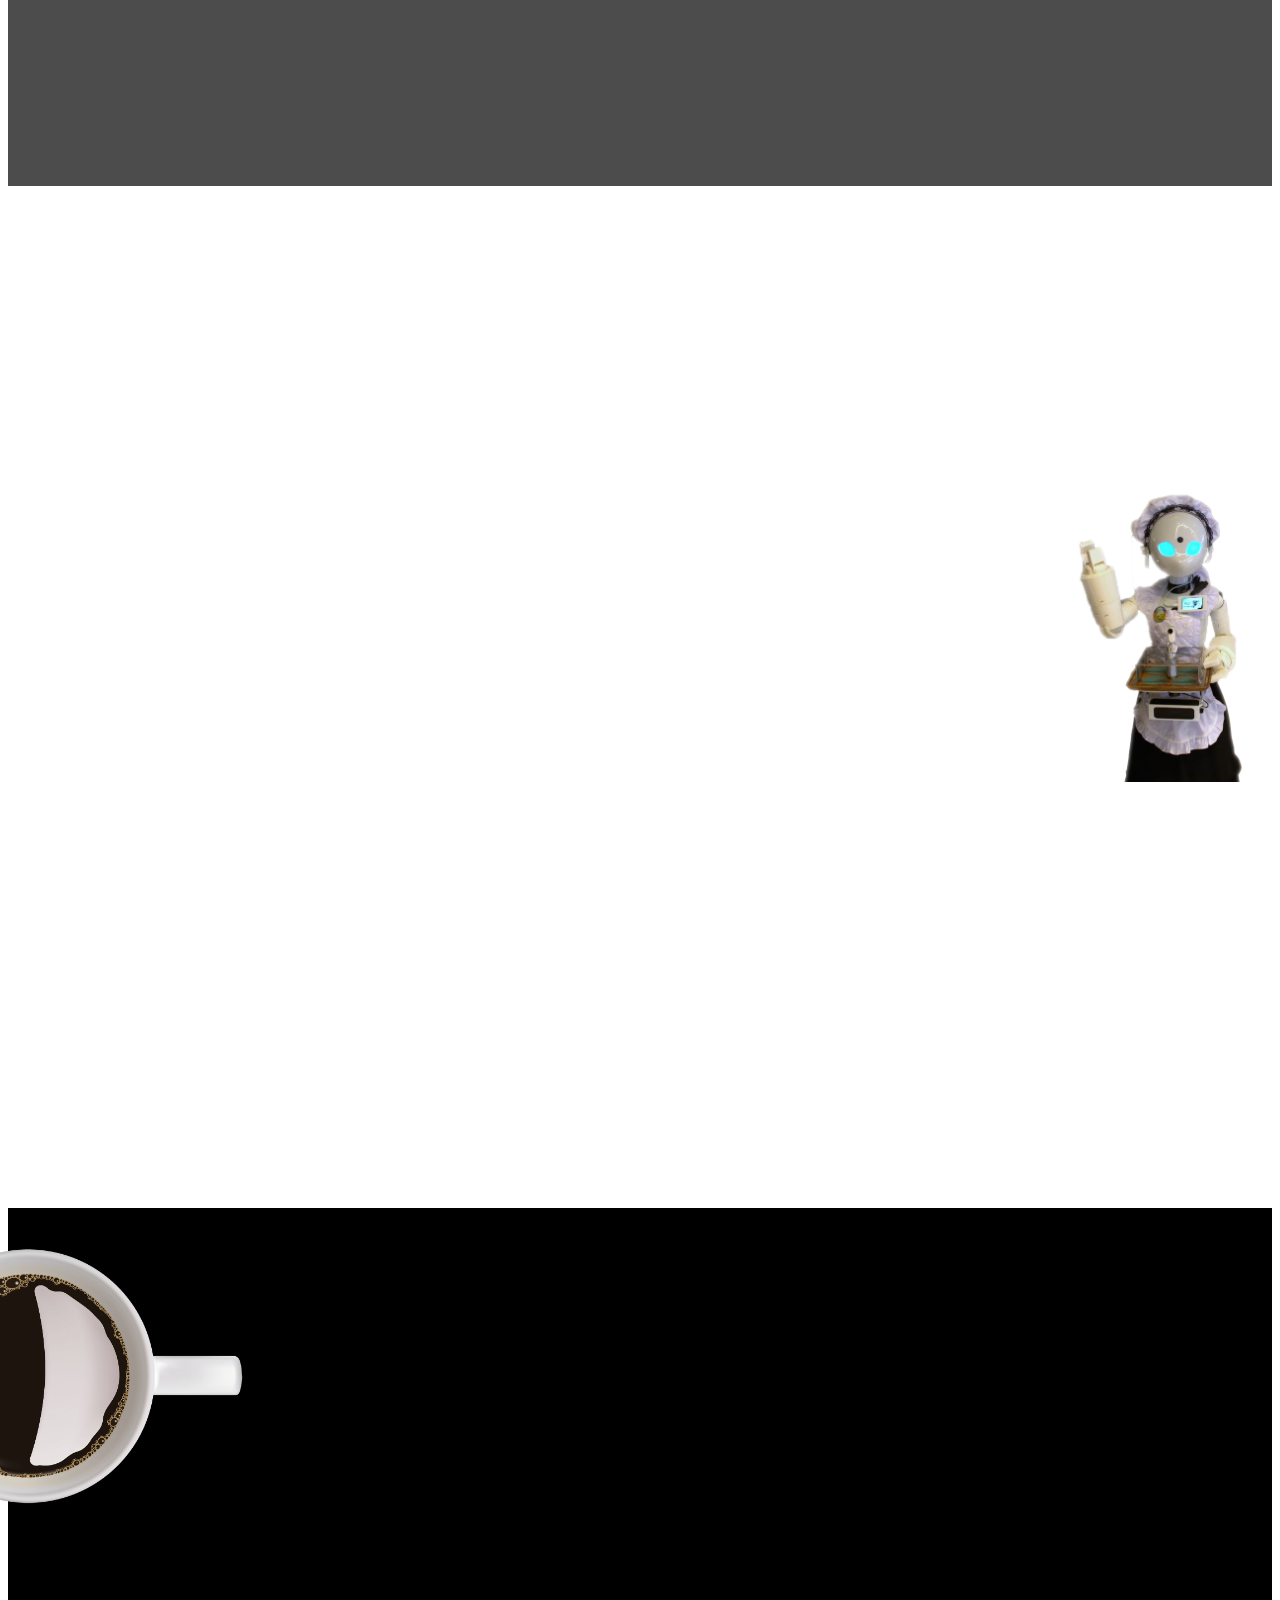
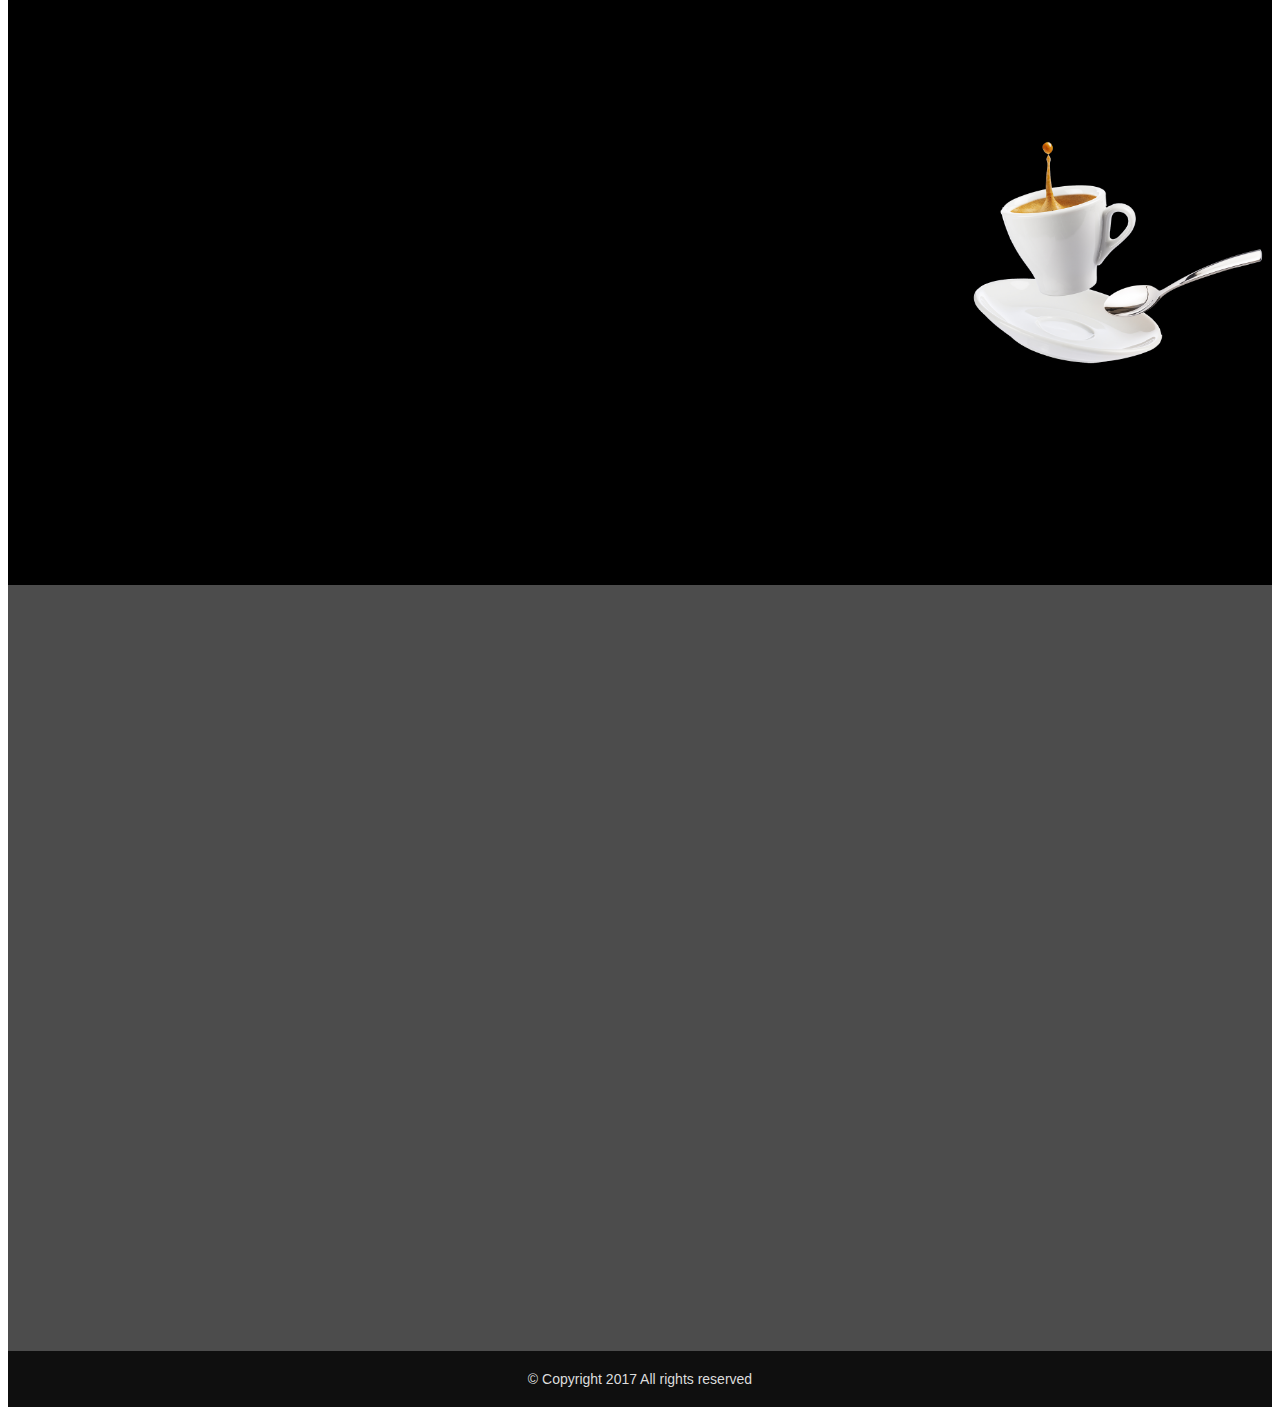
==== commit 8732d72a: "Add files via upload" ====
--- a/index.html
+++ b/index.html
@@ -67,7 +67,7 @@
 					<div class="logo-image js-fadeInUp"></div>
 					<div class="btn-group-center js-fadeInUp">
 						<a href="#!" class="btn btn-lg btn-primary">加入我們</a>
-						<a href="#!" class="btn btn-lg btn-secondary">好喔喔喔</a>
+						<a href="#!" class="btn btn-lg btn-secondary">支持我們</a>
 					</div>
 				</div>
 			</div>
